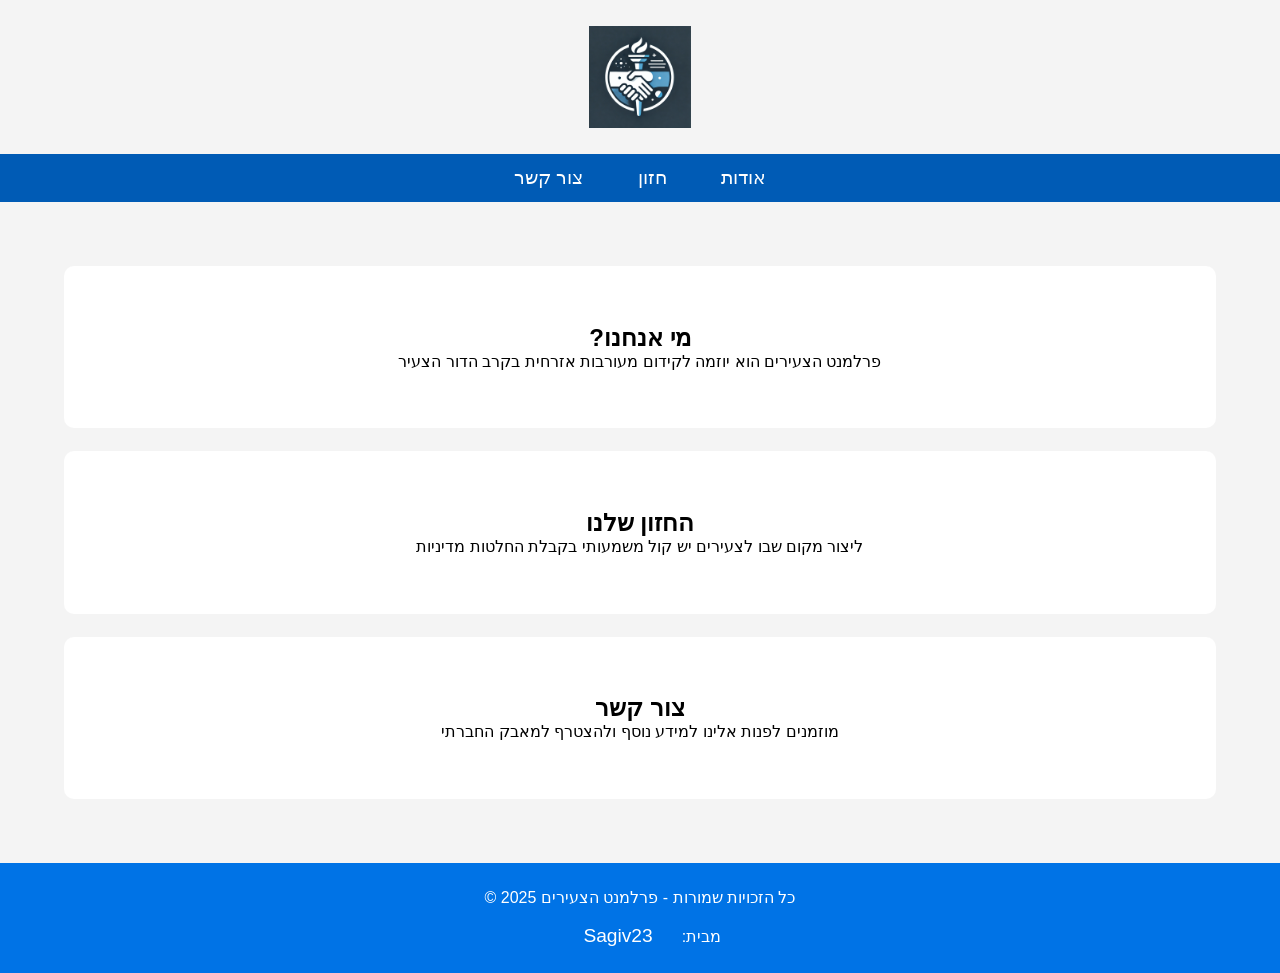
==== index.html @ 927a742e "Add files via upload" ====
<!DOCTYPE html>
<html lang="he">
<head>
    <meta charset="UTF-8">
    <meta name="viewport" content="width=device-width, initial-scale=1.0">
    <title>פרלמנט הצעירים</title>
    <style>
        * {
            margin: 0;
            padding: 0;
            box-sizing: border-box;
        }
        body {
            font-family: Arial, sans-serif;
            text-align: center;
            background-color: #f4f4f4;
        }
        .container {
            width: 90%;
            max-width: 1200px;
            margin: 5% auto;
        }
        .logo {
            width: 8%;
            height: auto;
            margin: 2% auto;
            display: block;
        }
        nav {
            background: #005bb5;
            padding: 1%;
            margin-bottom: 3%;
        }
        nav a, footer a {
            color: white;
            text-decoration: none;
            margin: 2%;
            font-size: 1.2em;
            transition: color 0.3s ease-in-out, transform 0.2s ease-in-out;
        }
        nav a:hover, footer a:hover {
            color: #ffcc00;
            transform: scale(1.1);
        }
        .content {
            padding: 5%;
            background: white;
            margin-top: 2%;
            border-radius: 10px;
        }
        footer {
            margin-top: 5%;
            padding: 2%;
            background: #0073e6;
            color: white;
        }
        @media (max-width: 600px) {
            nav { margin-bottom: 5%; }
            .container { margin: 8% auto; }
            footer { margin-top: 8%; }
            nav a { font-size: 1em; }
            .logo { width: 30%; }
        }
    </style>
</head>
<body>
    <header>
        <img src="logo.png" alt="לוגו פרלמנט הצעירים" class="logo">
    </header>
    <nav>
        <a href="#about">אודות</a>
        <a href="#mission">חזון</a>
        <a href="#contact">צור קשר</a>
    </nav>
    <div class="container">
        <section id="about" class="content">
            <h2>?מי אנחנו</h2>
            <p>פרלמנט הצעירים הוא יוזמה לקידום מעורבות אזרחית בקרב הדור הצעיר</p>
        </section>
        <section id="mission" class="content">
            <h2>החזון שלנו</h2>
            <p>ליצור מקום שבו לצעירים יש קול משמעותי בקבלת החלטות מדיניות</p>
        </section>
        <section id="contact" class="content">
            <h2>צור קשר</h2>
            <p>מוזמנים לפנות אלינו למידע נוסף ולהצטרף למאבק החברתי</p>
        </section>
    </div>
    <footer>
        &copy; 2025 כל הזכויות שמורות - פרלמנט הצעירים<br><br>
        <a href="https://sagiv23.github.io" style="text-decoration: none;" target="_blank">Sagiv23</a> :מבית
    </footer>
</body>
</html>
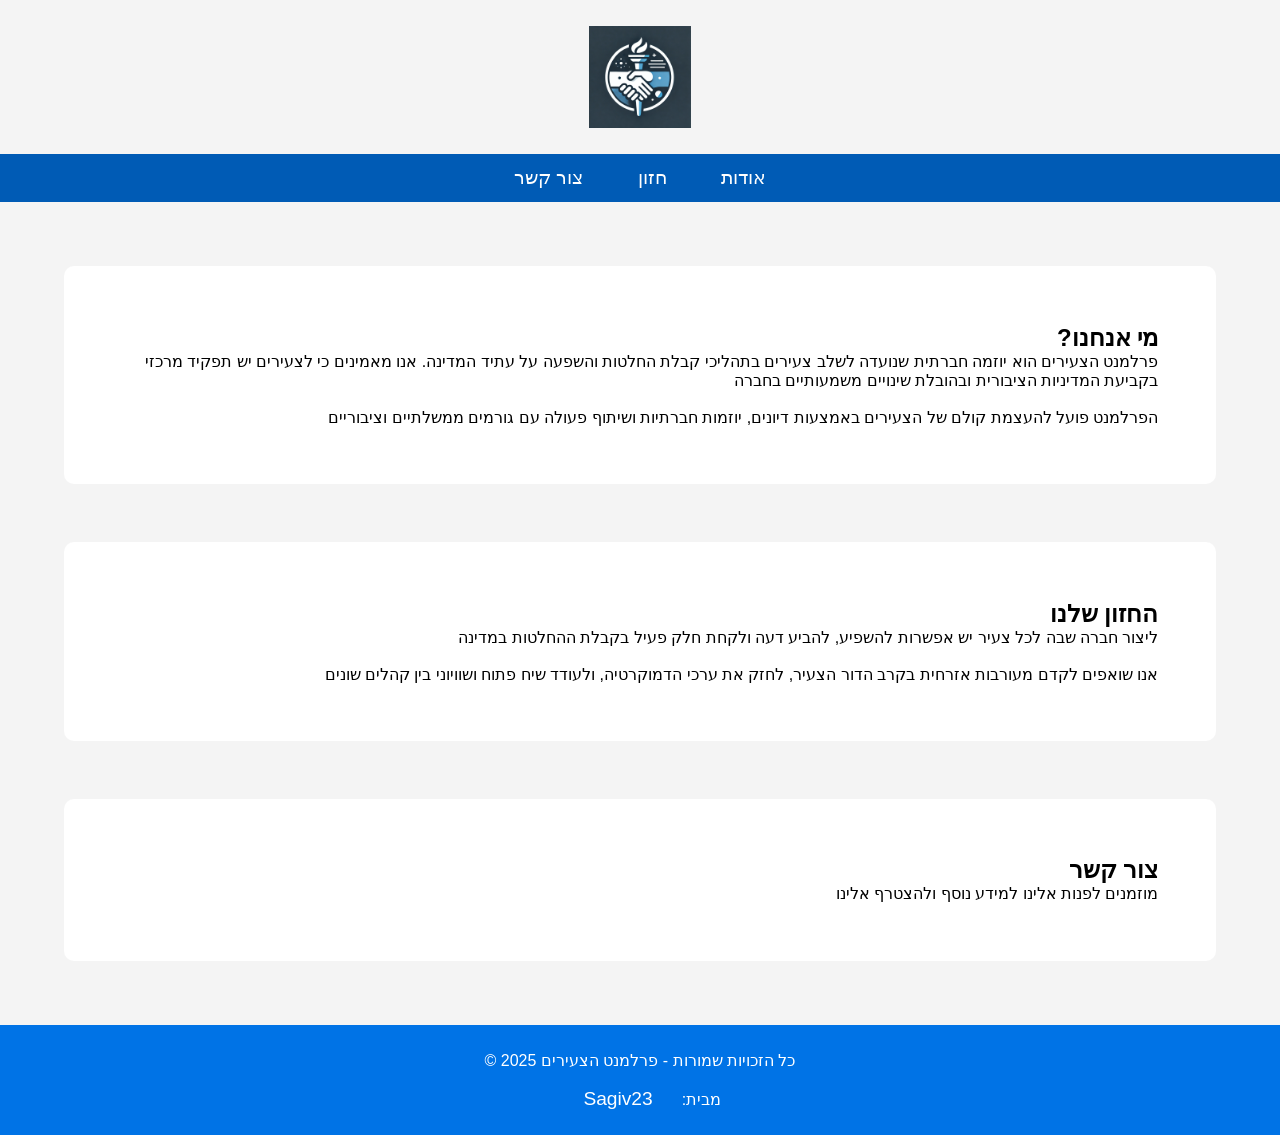
==== commit 05757c93: "Add files via upload" ====
--- a/index.html
+++ b/index.html
@@ -46,7 +46,9 @@
             padding: 5%;
             background: white;
             margin-top: 2%;
+            margin-bottom: 5%;
             border-radius: 10px;
+            text-align: right;
         }
         footer {
             margin-top: 5%;
@@ -56,7 +58,7 @@
         }
         @media (max-width: 600px) {
             nav { margin-bottom: 5%; }
-            .container { margin: 8% auto; }
+            .container { margin: 8% auto; margin-bottom: 10%; }
             footer { margin-top: 8%; }
             nav a { font-size: 1em; }
             .logo { width: 30%; }
@@ -75,15 +77,17 @@
     <div class="container">
         <section id="about" class="content">
             <h2>?מי אנחנו</h2>
-            <p>פרלמנט הצעירים הוא יוזמה לקידום מעורבות אזרחית בקרב הדור הצעיר</p>
+            <p>פרלמנט הצעירים הוא יוזמה חברתית שנועדה לשלב צעירים בתהליכי קבלת החלטות והשפעה על עתיד המדינה. אנו מאמינים כי לצעירים יש תפקיד מרכזי בקביעת המדיניות הציבורית ובהובלת שינויים משמעותיים בחברה</p><br>
+            <p>הפרלמנט פועל להעצמת קולם של הצעירים באמצעות דיונים, יוזמות חברתיות ושיתוף פעולה עם גורמים ממשלתיים וציבוריים</p>
         </section>
         <section id="mission" class="content">
             <h2>החזון שלנו</h2>
-            <p>ליצור מקום שבו לצעירים יש קול משמעותי בקבלת החלטות מדיניות</p>
+            <p>ליצור חברה שבה לכל צעיר יש אפשרות להשפיע, להביע דעה ולקחת חלק פעיל בקבלת ההחלטות במדינה</p><br>
+            <p>אנו שואפים לקדם מעורבות אזרחית בקרב הדור הצעיר, לחזק את ערכי הדמוקרטיה, ולעודד שיח פתוח ושוויוני בין קהלים שונים</p>
         </section>
         <section id="contact" class="content">
             <h2>צור קשר</h2>
-            <p>מוזמנים לפנות אלינו למידע נוסף ולהצטרף למאבק החברתי</p>
+            <p>מוזמנים לפנות אלינו למידע נוסף ולהצטרף אלינו</p>
         </section>
     </div>
     <footer>
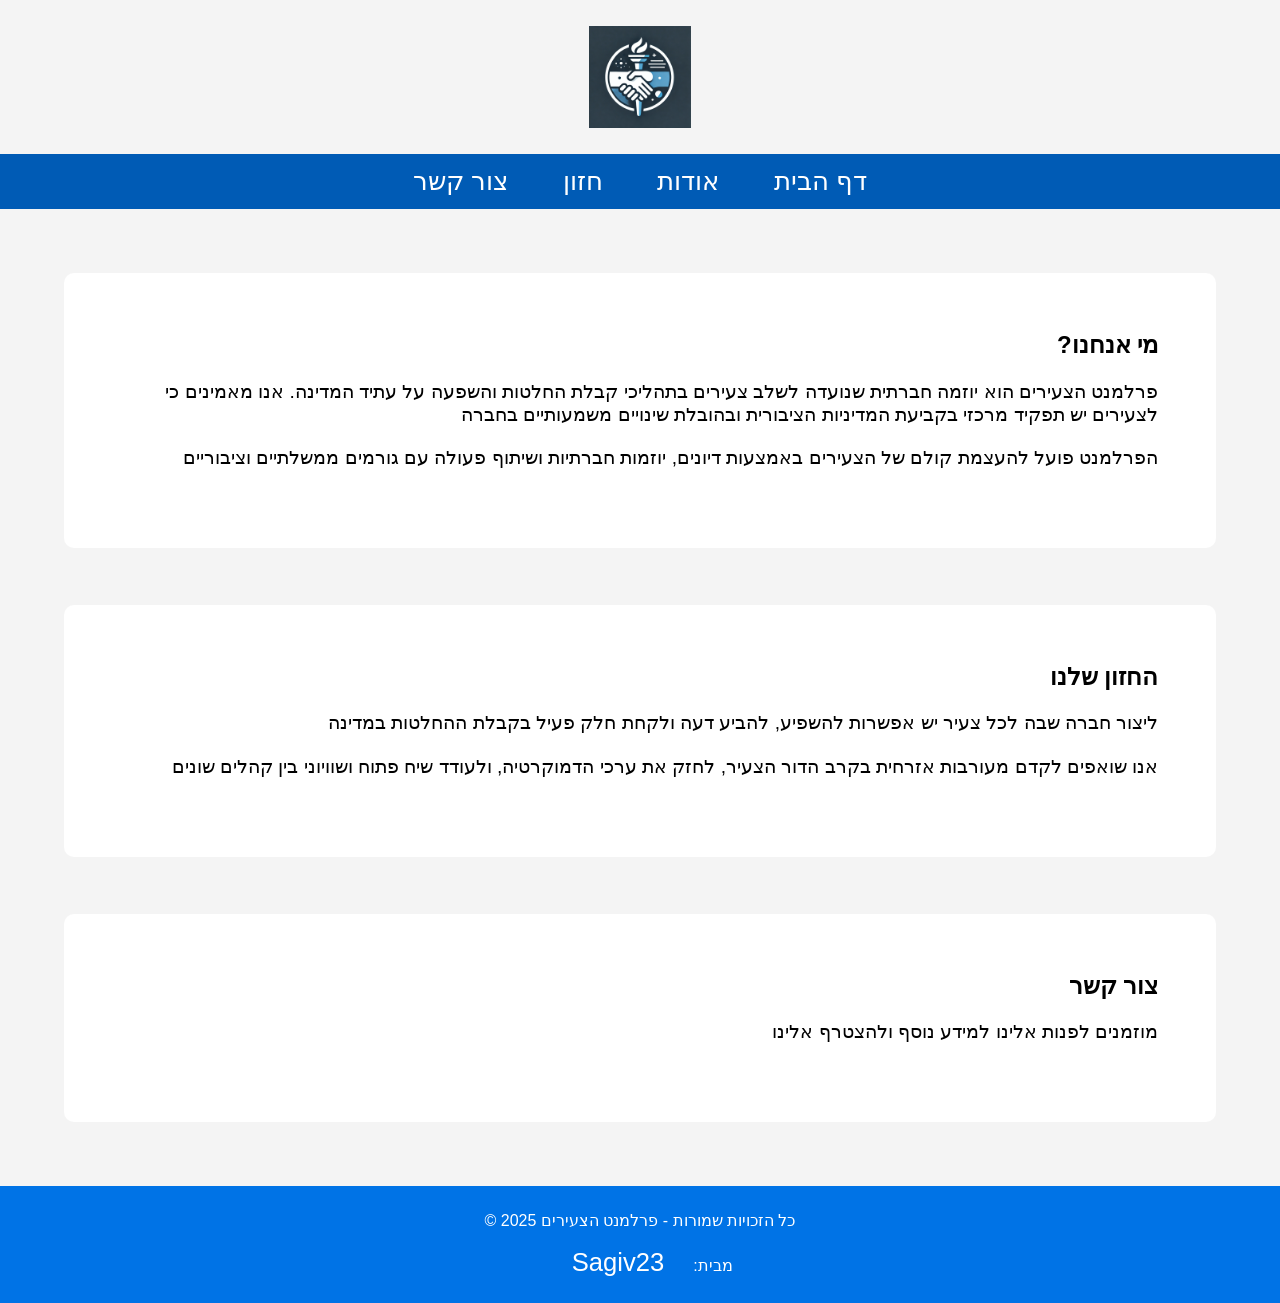
==== commit 9c710776: "Add files via upload" ====
--- a/index.html
+++ b/index.html
@@ -4,85 +4,27 @@
     <meta charset="UTF-8">
     <meta name="viewport" content="width=device-width, initial-scale=1.0">
     <title>פרלמנט הצעירים</title>
-    <style>
-        * {
-            margin: 0;
-            padding: 0;
-            box-sizing: border-box;
-        }
-        body {
-            font-family: Arial, sans-serif;
-            text-align: center;
-            background-color: #f4f4f4;
-        }
-        .container {
-            width: 90%;
-            max-width: 1200px;
-            margin: 5% auto;
-        }
-        .logo {
-            width: 8%;
-            height: auto;
-            margin: 2% auto;
-            display: block;
-        }
-        nav {
-            background: #005bb5;
-            padding: 1%;
-            margin-bottom: 3%;
-        }
-        nav a, footer a {
-            color: white;
-            text-decoration: none;
-            margin: 2%;
-            font-size: 1.2em;
-            transition: color 0.3s ease-in-out, transform 0.2s ease-in-out;
-        }
-        nav a:hover, footer a:hover {
-            color: #ffcc00;
-            transform: scale(1.1);
-        }
-        .content {
-            padding: 5%;
-            background: white;
-            margin-top: 2%;
-            margin-bottom: 5%;
-            border-radius: 10px;
-            text-align: right;
-        }
-        footer {
-            margin-top: 5%;
-            padding: 2%;
-            background: #0073e6;
-            color: white;
-        }
-        @media (max-width: 600px) {
-            nav { margin-bottom: 5%; }
-            .container { margin: 8% auto; margin-bottom: 10%; }
-            footer { margin-top: 8%; }
-            nav a { font-size: 1em; }
-            .logo { width: 30%; }
-        }
-    </style>
+    <link rel="stylesheet" href="style.css">
 </head>
 <body>
     <header>
         <img src="logo.png" alt="לוגו פרלמנט הצעירים" class="logo">
     </header>
     <nav>
-        <a href="#about">אודות</a>
-        <a href="#mission">חזון</a>
-        <a href="#contact">צור קשר</a>
+        <a href="index.html">דף הבית</a>
+        <a href="about.html">אודות</a>
+        <a href="mission.html">חזון</a>
+        <a href="contact.html">צור קשר</a>
     </nav>
     <div class="container">
         <section id="about" class="content">
             <h2>?מי אנחנו</h2>
-            <p>פרלמנט הצעירים הוא יוזמה חברתית שנועדה לשלב צעירים בתהליכי קבלת החלטות והשפעה על עתיד המדינה. אנו מאמינים כי לצעירים יש תפקיד מרכזי בקביעת המדיניות הציבורית ובהובלת שינויים משמעותיים בחברה</p><br>
+            <p>פרלמנט הצעירים הוא יוזמה חברתית שנועדה לשלב צעירים בתהליכי קבלת החלטות והשפעה על עתיד המדינה. אנו מאמינים כי לצעירים יש תפקיד מרכזי בקביעת המדיניות הציבורית ובהובלת שינויים משמעותיים בחברה</p>
             <p>הפרלמנט פועל להעצמת קולם של הצעירים באמצעות דיונים, יוזמות חברתיות ושיתוף פעולה עם גורמים ממשלתיים וציבוריים</p>
         </section>
         <section id="mission" class="content">
             <h2>החזון שלנו</h2>
-            <p>ליצור חברה שבה לכל צעיר יש אפשרות להשפיע, להביע דעה ולקחת חלק פעיל בקבלת ההחלטות במדינה</p><br>
+            <p>ליצור חברה שבה לכל צעיר יש אפשרות להשפיע, להביע דעה ולקחת חלק פעיל בקבלת ההחלטות במדינה</p>
             <p>אנו שואפים לקדם מעורבות אזרחית בקרב הדור הצעיר, לחזק את ערכי הדמוקרטיה, ולעודד שיח פתוח ושוויוני בין קהלים שונים</p>
         </section>
         <section id="contact" class="content">
--- a/style.css
+++ b/style.css
@@ -0,0 +1,63 @@
+* {
+    margin: 0;
+    padding: 0;
+    box-sizing: border-box;
+}
+body {
+    font-family: Arial, sans-serif;
+    text-align: center;
+    background-color: #f4f4f4;
+}
+.container {
+    width: 90%;
+    max-width: 1200px;
+    margin: 5% auto;
+}
+.logo {
+    width: 8%;
+    height: auto;
+    margin: 2% auto;
+    display: block;
+}
+nav {
+    background: #005bb5;
+    padding: 1%;
+    margin-bottom: 3%;
+}
+nav a, footer a {
+    color: white;
+    text-decoration: none;
+    margin: 2%;
+    font-size: 1.6em;
+    transition: color 0.3s ease-in-out, transform 0.2s ease-in-out;
+}
+nav a:hover, footer a:hover {
+    color: #ffcc00;
+    transform: scale(1.1);
+}
+.content {
+    padding: 5%;
+    background: white;
+    margin-top: 2%;
+    margin-bottom: 5%;
+    border-radius: 10px;
+    text-align: right;
+}
+p { 
+    margin: 2% 0;
+    font-size: 1.2em;
+}
+footer {
+    margin-top: 5%;
+    padding: 2%;
+    background: #0073e6;
+    color: white;
+}
+@media (max-width: 600px) {
+    nav { margin-bottom: 5%; }
+    .container { margin: 8% auto; margin-bottom: 10%; }
+    footer { margin-top: 8%; }
+    nav a { font-size: 1.2em; }
+    p { font-size: 1em; }
+    .logo { width: 30%; }
+}
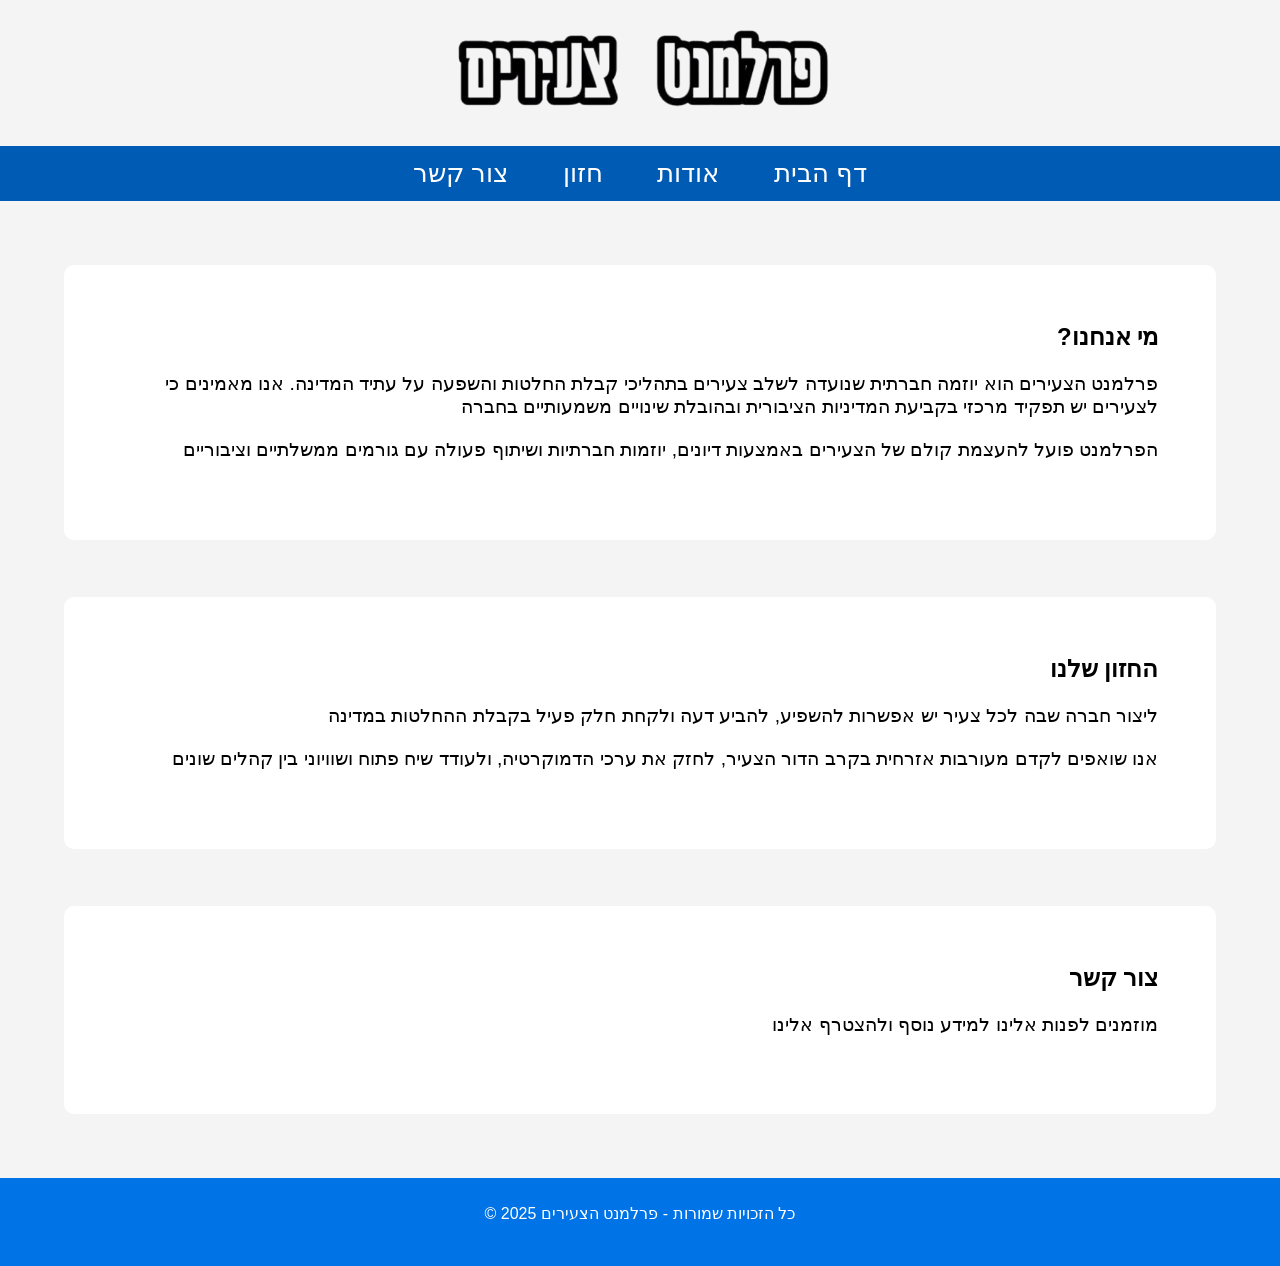
==== commit 3888da32: "Add files via upload" ====
--- a/index.html
+++ b/index.html
@@ -8,7 +8,7 @@
 </head>
 <body>
     <header>
-        <img src="logo.png" alt="לוגו פרלמנט הצעירים" class="logo">
+        <a href = "index.html"><img src="logo.png" alt="לוגו פרלמנט הצעירים" class="logo"></a>
     </header>
     <nav>
         <a href="index.html">דף הבית</a>
@@ -34,7 +34,6 @@
     </div>
     <footer>
         &copy; 2025 כל הזכויות שמורות - פרלמנט הצעירים<br><br>
-        <a href="https://sagiv23.github.io" style="text-decoration: none;" target="_blank">Sagiv23</a> :מבית
     </footer>
 </body>
 </html>
--- a/style.css
+++ b/style.css
@@ -3,38 +3,45 @@
     padding: 0;
     box-sizing: border-box;
 }
+
 body {
     font-family: Arial, sans-serif;
     text-align: center;
     background-color: #f4f4f4;
 }
+
 .container {
     width: 90%;
     max-width: 1200px;
     margin: 5% auto;
 }
+
 .logo {
-    width: 8%;
+    width: 30%;
     height: auto;
     margin: 2% auto;
     display: block;
 }
+
 nav {
     background: #005bb5;
     padding: 1%;
     margin-bottom: 3%;
 }
-nav a, footer a {
+
+nav a, a {
     color: white;
     text-decoration: none;
     margin: 2%;
     font-size: 1.6em;
     transition: color 0.3s ease-in-out, transform 0.2s ease-in-out;
 }
-nav a:hover, footer a:hover {
+
+nav a:hover, a:hover {
     color: #ffcc00;
     transform: scale(1.1);
 }
+
 .content {
     padding: 5%;
     background: white;
@@ -43,21 +50,25 @@
     border-radius: 10px;
     text-align: right;
 }
-p { 
+
+p, a { 
     margin: 2% 0;
     font-size: 1.2em;
+    color: black;
 }
+
 footer {
     margin-top: 5%;
     padding: 2%;
     background: #0073e6;
     color: white;
 }
+
 @media (max-width: 600px) {
     nav { margin-bottom: 5%; }
     .container { margin: 8% auto; margin-bottom: 10%; }
     footer { margin-top: 8%; }
     nav a { font-size: 1.2em; }
     p { font-size: 1em; }
-    .logo { width: 30%; }
+    .logo { width: 90%; }
 }
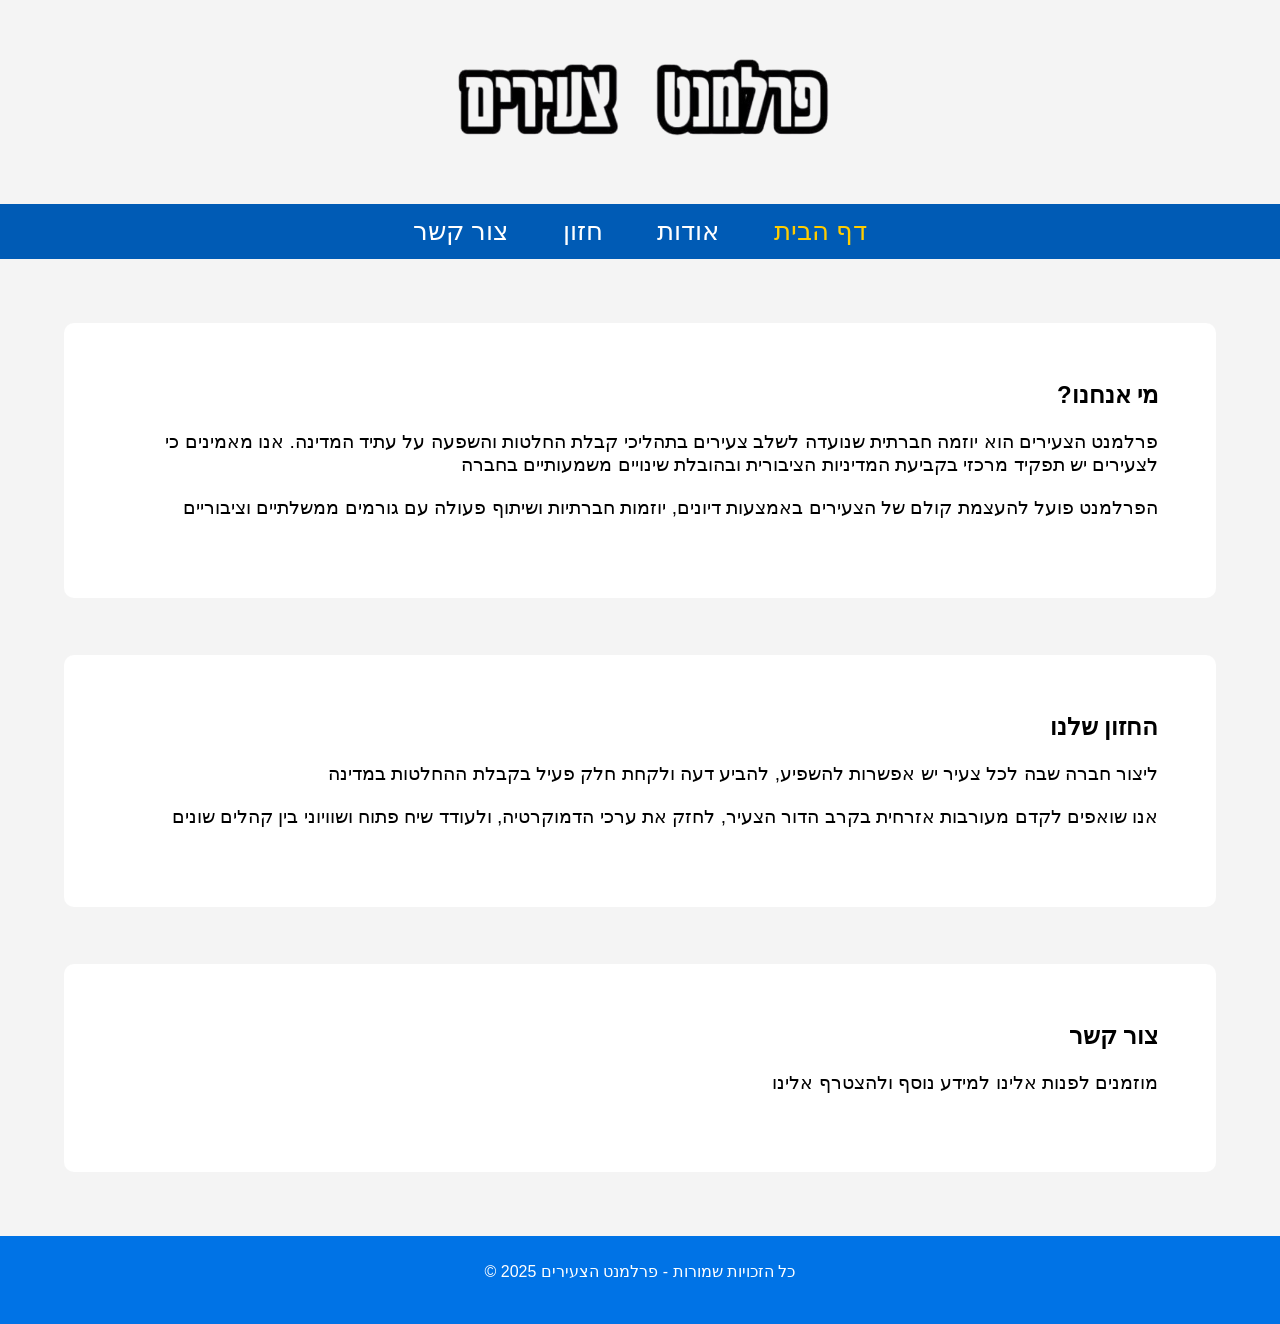
==== commit c32026bf: "Add files via upload" ====
--- a/index.html
+++ b/index.html
@@ -11,7 +11,7 @@
         <a href = "index.html"><img src="logo.png" alt="לוגו פרלמנט הצעירים" class="logo"></a>
     </header>
     <nav>
-        <a href="index.html">דף הבית</a>
+        <a class = "bold" href="index.html">דף הבית</a>
         <a href="about.html">אודות</a>
         <a href="mission.html">חזון</a>
         <a href="contact.html">צור קשר</a>
--- a/style.css
+++ b/style.css
@@ -37,9 +37,14 @@
     transition: color 0.3s ease-in-out, transform 0.2s ease-in-out;
 }
 
-nav a:hover, a:hover {
+nav a:hover, a:hover, .container a:hover {
     color: #ffcc00;
+    text-decoration: none;
     transform: scale(1.1);
+}
+
+.bold {
+    color: #ffcc00;
 }
 
 .content {
@@ -51,10 +56,14 @@
     text-align: right;
 }
 
-p, a { 
+p, .container a { 
     margin: 2% 0;
     font-size: 1.2em;
     color: black;
+}
+
+.container a {
+    text-decoration: underline #ffcc00;
 }
 
 footer {
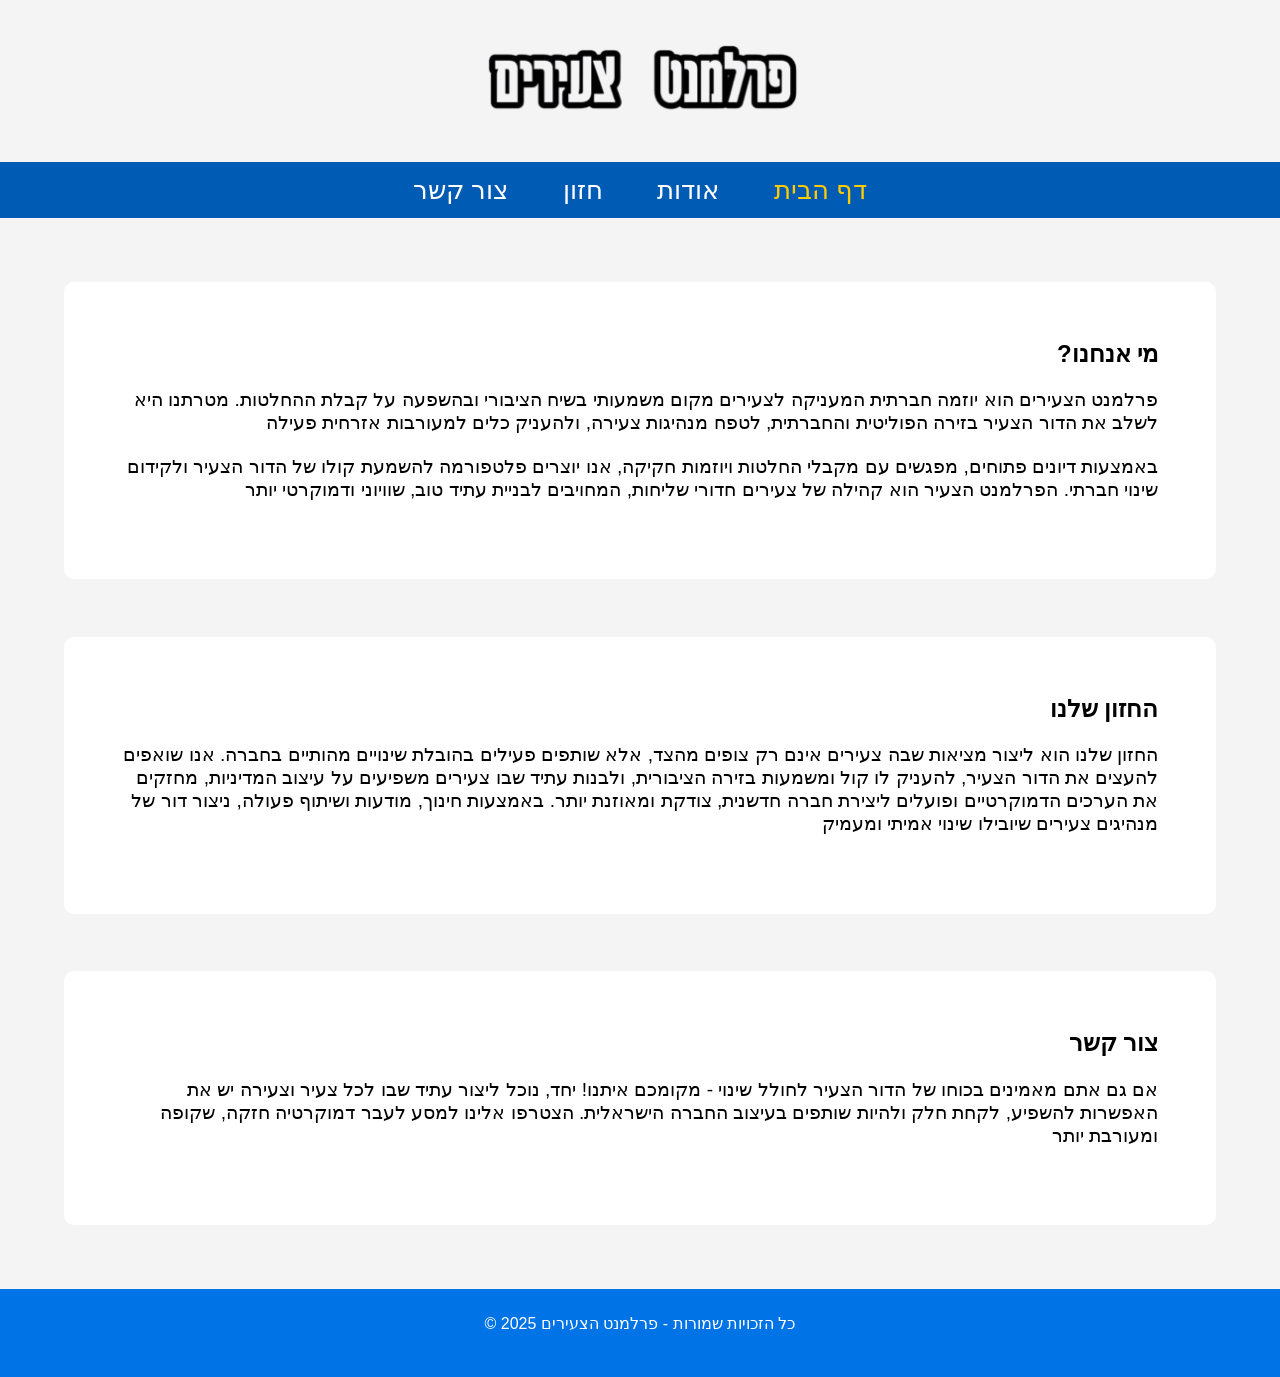
==== commit f6110fb9: "Add files via upload" ====
--- a/index.html
+++ b/index.html
@@ -5,6 +5,7 @@
     <meta name="viewport" content="width=device-width, initial-scale=1.0">
     <title>פרלמנט הצעירים</title>
     <link rel="stylesheet" href="style.css">
+    <link rel="icon" href="icon.png" type="image/icon type">
 </head>
 <body>
     <header>
@@ -19,17 +20,16 @@
     <div class="container">
         <section id="about" class="content">
             <h2>?מי אנחנו</h2>
-            <p>פרלמנט הצעירים הוא יוזמה חברתית שנועדה לשלב צעירים בתהליכי קבלת החלטות והשפעה על עתיד המדינה. אנו מאמינים כי לצעירים יש תפקיד מרכזי בקביעת המדיניות הציבורית ובהובלת שינויים משמעותיים בחברה</p>
-            <p>הפרלמנט פועל להעצמת קולם של הצעירים באמצעות דיונים, יוזמות חברתיות ושיתוף פעולה עם גורמים ממשלתיים וציבוריים</p>
+            <p>פרלמנט הצעירים הוא יוזמה חברתית המעניקה לצעירים מקום משמעותי בשיח הציבורי ובהשפעה על קבלת ההחלטות. מטרתנו היא לשלב את הדור הצעיר בזירה הפוליטית והחברתית, לטפח מנהיגות צעירה, ולהעניק כלים למעורבות אזרחית פעילה</p>
+            <p>באמצעות דיונים פתוחים, מפגשים עם מקבלי החלטות ויוזמות חקיקה, אנו יוצרים פלטפורמה להשמעת קולו של הדור הצעיר ולקידום שינוי חברתי. הפרלמנט הצעיר הוא קהילה של צעירים חדורי שליחות, המחויבים לבניית עתיד טוב, שוויוני ודמוקרטי יותר</p>
         </section>
         <section id="mission" class="content">
             <h2>החזון שלנו</h2>
-            <p>ליצור חברה שבה לכל צעיר יש אפשרות להשפיע, להביע דעה ולקחת חלק פעיל בקבלת ההחלטות במדינה</p>
-            <p>אנו שואפים לקדם מעורבות אזרחית בקרב הדור הצעיר, לחזק את ערכי הדמוקרטיה, ולעודד שיח פתוח ושוויוני בין קהלים שונים</p>
+            <p>החזון שלנו הוא ליצור מציאות שבה צעירים אינם רק צופים מהצד, אלא שותפים פעילים בהובלת שינויים מהותיים בחברה. אנו שואפים להעצים את הדור הצעיר, להעניק לו קול ומשמעות בזירה הציבורית, ולבנות עתיד שבו צעירים משפיעים על עיצוב המדיניות, מחזקים את הערכים הדמוקרטיים ופועלים ליצירת חברה חדשנית, צודקת ומאוזנת יותר. באמצעות חינוך, מודעות ושיתוף פעולה, ניצור דור של מנהיגים צעירים שיובילו שינוי אמיתי ומעמיק</p>
         </section>
         <section id="contact" class="content">
             <h2>צור קשר</h2>
-            <p>מוזמנים לפנות אלינו למידע נוסף ולהצטרף אלינו</p>
+            <p>אם גם אתם מאמינים בכוחו של הדור הצעיר לחולל שינוי - מקומכם איתנו! יחד, נוכל ליצור עתיד שבו לכל צעיר וצעירה יש את האפשרות להשפיע, לקחת חלק ולהיות שותפים בעיצוב החברה הישראלית. הצטרפו אלינו למסע לעבר דמוקרטיה חזקה, שקופה ומעורבת יותר</p>
         </section>
     </div>
     <footer>
--- a/style.css
+++ b/style.css
@@ -17,9 +17,9 @@
 }
 
 .logo {
-    width: 30%;
+    width: 25%;
     height: auto;
-    margin: 2% auto;
+    margin: 1% auto;
     display: block;
 }
 
@@ -66,6 +66,28 @@
     text-decoration: underline #ffcc00;
 }
 
+ul {
+    list-style-type: none;
+    padding-right: 0;
+    margin: 2% 0;
+    direction: rtl;
+}
+
+li {
+    background: #e6f2ff;
+    padding: 1.5%;
+    margin-bottom: 1%;
+    border-radius: 5px;
+    font-size: 1.2em;
+    text-align: right;
+}
+
+li span {
+    font-weight: bold;
+    color: #005bb5;
+    text-decoration: underline;
+}
+
 footer {
     margin-top: 5%;
     padding: 2%;
@@ -79,5 +101,6 @@
     footer { margin-top: 8%; }
     nav a { font-size: 1.2em; }
     p { font-size: 1em; }
-    .logo { width: 90%; }
+    .logo { width: 70%; margin: 0.5% auto; }
+    li { font-size: 1em; padding: 2%; }
 }
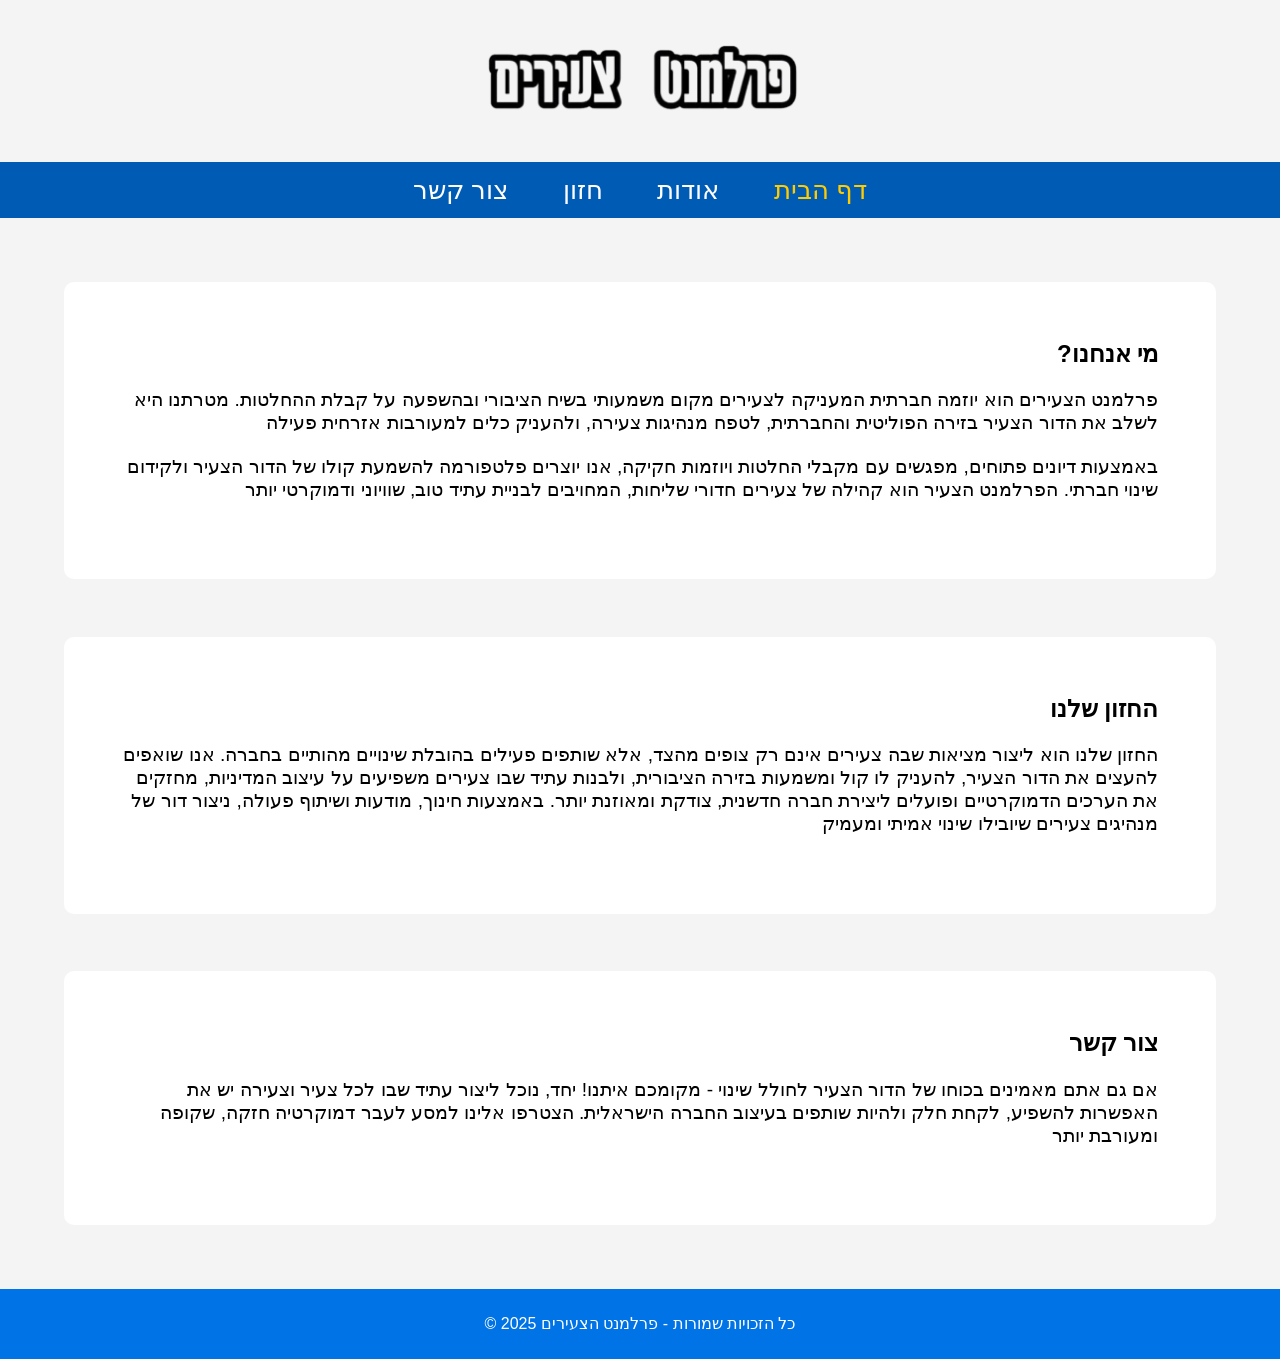
==== commit c0be164f: "Add files via upload" ====
--- a/index.html
+++ b/index.html
@@ -33,8 +33,7 @@
         </section>
     </div>
     <footer>
-        &copy; 2025 כל הזכויות שמורות - פרלמנט הצעירים<br><br>
+        &copy; 2025 כל הזכויות שמורות - פרלמנט הצעירים
     </footer>
 </body>
-</html>
-
+</html>
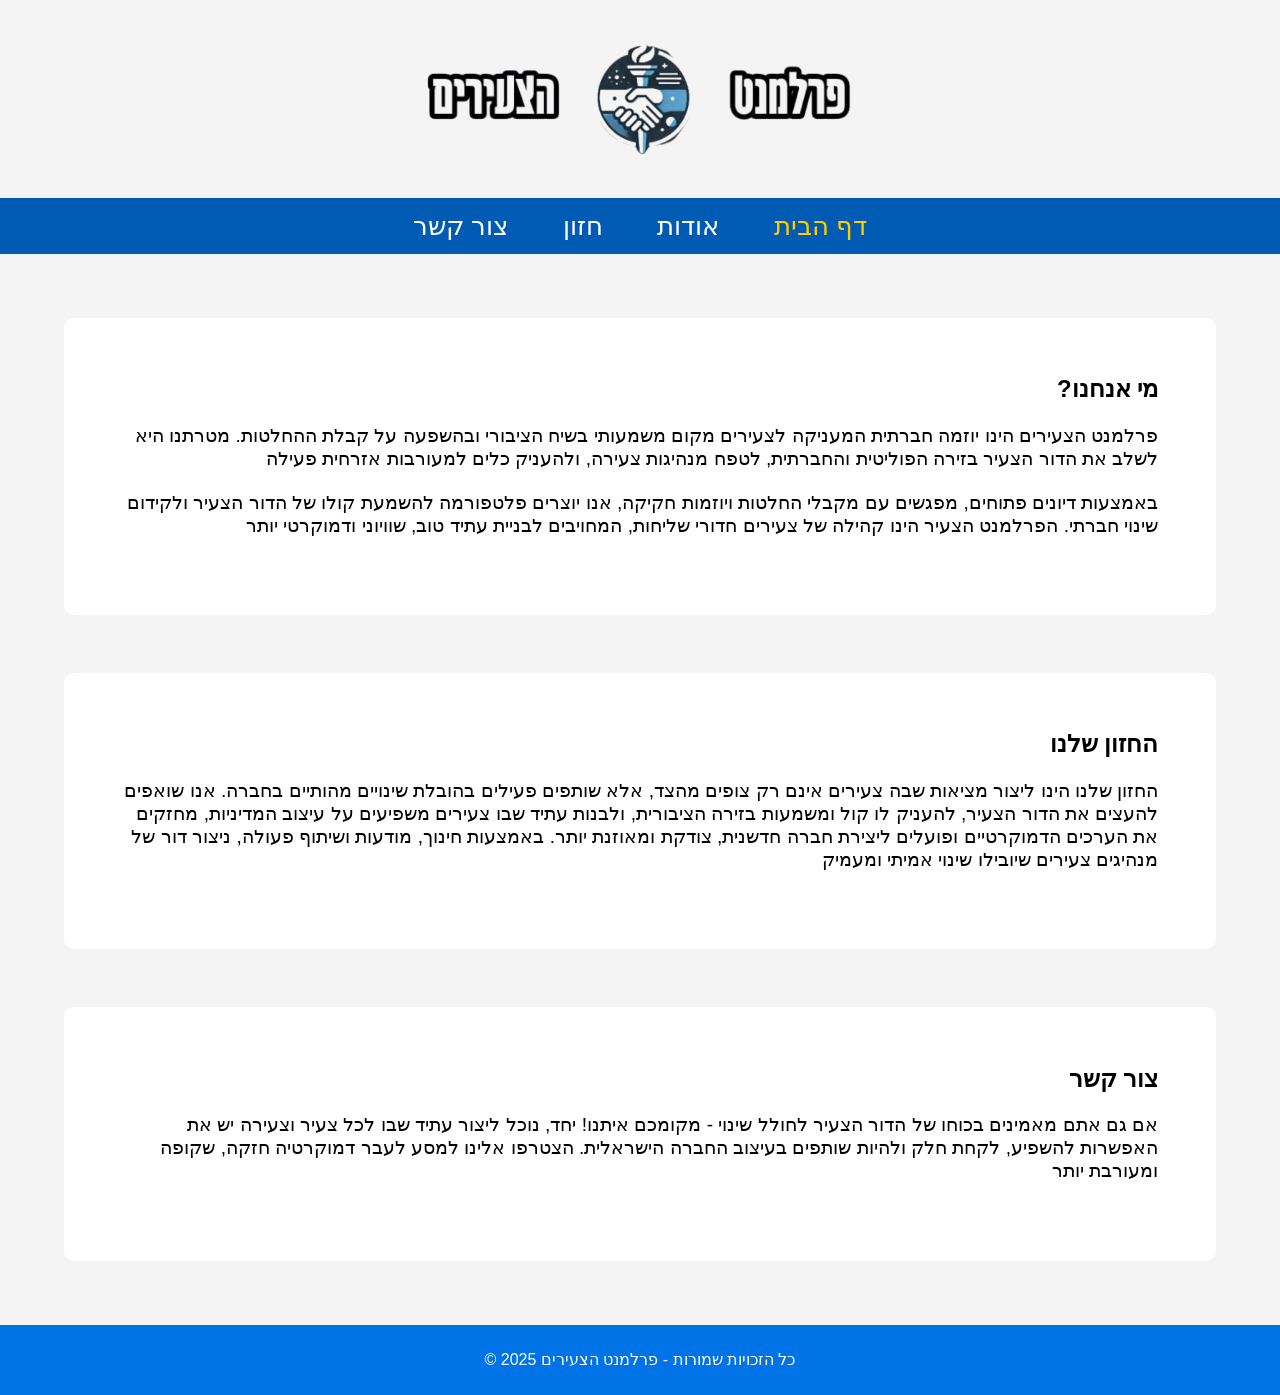
==== commit 41f3c0f3: "Add files via upload" ====
--- a/index.html
+++ b/index.html
@@ -20,12 +20,12 @@
     <div class="container">
         <section id="about" class="content">
             <h2>?מי אנחנו</h2>
-            <p>פרלמנט הצעירים הוא יוזמה חברתית המעניקה לצעירים מקום משמעותי בשיח הציבורי ובהשפעה על קבלת ההחלטות. מטרתנו היא לשלב את הדור הצעיר בזירה הפוליטית והחברתית, לטפח מנהיגות צעירה, ולהעניק כלים למעורבות אזרחית פעילה</p>
-            <p>באמצעות דיונים פתוחים, מפגשים עם מקבלי החלטות ויוזמות חקיקה, אנו יוצרים פלטפורמה להשמעת קולו של הדור הצעיר ולקידום שינוי חברתי. הפרלמנט הצעיר הוא קהילה של צעירים חדורי שליחות, המחויבים לבניית עתיד טוב, שוויוני ודמוקרטי יותר</p>
+            <p>פרלמנט הצעירים הינו יוזמה חברתית המעניקה לצעירים מקום משמעותי בשיח הציבורי ובהשפעה על קבלת ההחלטות. מטרתנו היא לשלב את הדור הצעיר בזירה הפוליטית והחברתית, לטפח מנהיגות צעירה, ולהעניק כלים למעורבות אזרחית פעילה</p>
+            <p>באמצעות דיונים פתוחים, מפגשים עם מקבלי החלטות ויוזמות חקיקה, אנו יוצרים פלטפורמה להשמעת קולו של הדור הצעיר ולקידום שינוי חברתי. הפרלמנט הצעיר הינו קהילה של צעירים חדורי שליחות, המחויבים לבניית עתיד טוב, שוויוני ודמוקרטי יותר</p>
         </section>
         <section id="mission" class="content">
             <h2>החזון שלנו</h2>
-            <p>החזון שלנו הוא ליצור מציאות שבה צעירים אינם רק צופים מהצד, אלא שותפים פעילים בהובלת שינויים מהותיים בחברה. אנו שואפים להעצים את הדור הצעיר, להעניק לו קול ומשמעות בזירה הציבורית, ולבנות עתיד שבו צעירים משפיעים על עיצוב המדיניות, מחזקים את הערכים הדמוקרטיים ופועלים ליצירת חברה חדשנית, צודקת ומאוזנת יותר. באמצעות חינוך, מודעות ושיתוף פעולה, ניצור דור של מנהיגים צעירים שיובילו שינוי אמיתי ומעמיק</p>
+            <p>החזון שלנו הינו ליצור מציאות שבה צעירים אינם רק צופים מהצד, אלא שותפים פעילים בהובלת שינויים מהותיים בחברה. אנו שואפים להעצים את הדור הצעיר, להעניק לו קול ומשמעות בזירה הציבורית, ולבנות עתיד שבו צעירים משפיעים על עיצוב המדיניות, מחזקים את הערכים הדמוקרטיים ופועלים ליצירת חברה חדשנית, צודקת ומאוזנת יותר. באמצעות חינוך, מודעות ושיתוף פעולה, ניצור דור של מנהיגים צעירים שיובילו שינוי אמיתי ומעמיק</p>
         </section>
         <section id="contact" class="content">
             <h2>צור קשר</h2>
--- a/style.css
+++ b/style.css
@@ -17,7 +17,7 @@
 }
 
 .logo {
-    width: 25%;
+    width: 35%;
     height: auto;
     margin: 1% auto;
     display: block;
@@ -100,7 +100,7 @@
     .container { margin: 8% auto; margin-bottom: 10%; }
     footer { margin-top: 8%; }
     nav a { font-size: 1.2em; }
-    p { font-size: 1em; }
-    .logo { width: 70%; margin: 0.5% auto; }
+    p { font-size: 1em; margin-top: 5%; }
+    .logo { width: 90%; margin: 0.5% auto; }
     li { font-size: 1em; padding: 2%; }
 }
